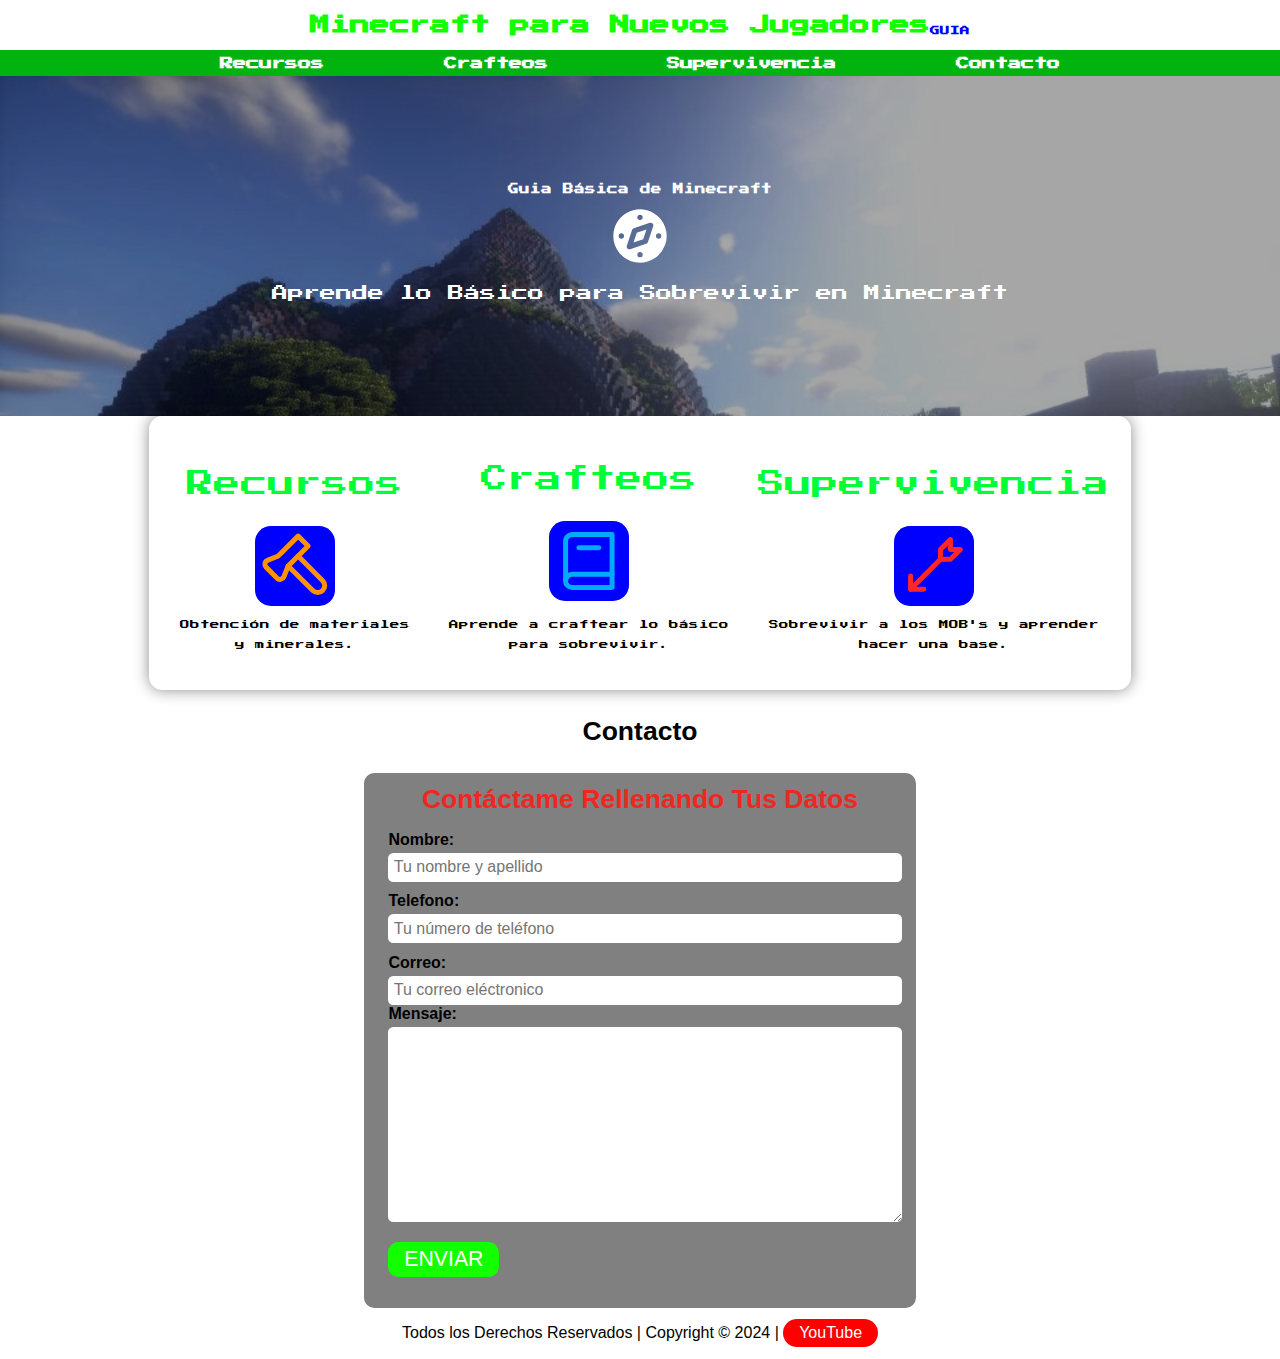
==== index.html @ ecbc934c "pagina acabada" ====
<!DOCTYPE html>
<html lang="es">
<head><!--website-->
    <meta charset="UTF-8">
    <meta name="viewport" content="width=device-width, initial-scale=1.0">
    <title>CraftNuv | Guia para Novatos en Minecraft</title>
    <link rel="stylesheet" href="css/normalize.css">
    <link rel="preconnect" href="https://fonts.googleapis.com">
    <link rel="preconnect" href="https://fonts.gstatic.com" crossorigin>
    <link href="https://fonts.googleapis.com/css2?family=Press+Start+2P&display=swap" rel="stylesheet">
    <link rel="stylesheet" href="css/styles.css">
</head>
<body><!--titulo-->
    <header>
        <h1 class="titulo">Minecraft para Nuevos Jugadores<span>GUIA</span></h1>
    </header><!--navegacion-->
    <div class="bg-secundario">
        <nav class="navegacion-principal contenedor">
            <a class="navegacion-principal"href="recursos.html">Recursos</a>
            <a class="navegacion-principal"href="crafteos.html">Crafteos</a>
            <a class="navegacion-principal"href="supervivencia.html">Supervivencia</a>
            <a class="navegacion-principal"href="contacto.html">Contacto</a>
        </nav>
    </div><!--portada-->
    <section class="hero">
        <div class="contenido-hero">
            <h2>Guia Básica de Minecraft</h2>
            <svg xmlns="http://www.w3.org/2000/svg" class="icon icon-tabler icon-tabler-compass-filled" width="64" height="64" viewBox="0 0 24 24" stroke-width="1.5" stroke="#00abfb" fill="none" stroke-linecap="round" stroke-linejoin="round">
                <path stroke="none" d="M0 0h24v24H0z" fill="none"/>
                <path d="M17 3.34a10 10 0 1 1 -15 8.66l.005 -.324a10 10 0 0 1 14.995 -8.336zm-5 14.66a1 1 0 1 0 0 2a1 1 0 0 0 0 -2zm3.684 -10.949l-6 2a1 1 0 0 0 -.633 .633l-2.007 6.026l-.023 .086l-.017 .113l-.004 .068v.044l.009 .111l.012 .07l.04 .144l.045 .1l.054 .095l.064 .09l.069 .075l.084 .074l.098 .07l.1 .054l.078 .033l.105 .033l.109 .02l.043 .005l.068 .004h.044l.111 -.009l.07 -.012l.02 -.006l.019 -.002l.074 -.022l6 -2a1 1 0 0 0 .633 -.633l2 -6a1 1 0 0 0 -1.265 -1.265zm-1.265 2.529l-1.21 3.629l-3.629 1.21l1.21 -3.629l3.629 -1.21zm-9.419 1.42a1 1 0 1 0 0 2a1 1 0 0 0 0 -2zm14 0a1 1 0 1 0 0 2a1 1 0 0 0 0 -2zm-7 -7a1 1 0 1 0 0 2a1 1 0 0 0 0 -2z" stroke-width="0" fill="currentColor" />
            </svg>
            <p>Aprende lo Básico para Sobrevivir en Minecraft</p>
        </div>
    </section>
    <main class="contenedor sombra">
        <div class="micontenido">
            <section class="contenido"><!--contenido-->
                <h3>Recursos</h3>
                <div class="icono">
                    <svg xmlns="http://www.w3.org/2000/svg" class="icon icon-tabler icon-tabler-axe"
                    width="84" height="84" viewBox="0 0 24 24" stroke-width="1.5" stroke="#ff9300" fill="none" stroke-linecap="round" stroke-linejoin="round">
                    <path stroke="none" d="M0 0h24v24H0z" fill="none"/>
                    <path d="M13 9l7.383 7.418c.823 .82 .823 2.148 0 2.967a2.11 2.11 0 0 1 -2.976 0l-7.407 -7.385" />
                    <path d="M6.66 15.66l-3.32 -3.32a1.25 1.25 0 0 1 .42 -2.044l3.24 -1.296l6 -6l3 3l-6 6l-1.296 3.24a1.25 1.25 0 0 1 -2.044 .42z" />
                </svg>
                </div>
                <p>Obtención de materiales y minerales.</p>
            </section>
            <section class="contenido">
                <h3>Crafteos</h3>
                <div class="icono">
                    <svg xmlns="http://www.w3.org/2000/svg" class="icon icon-tabler icon-tabler-book-2"
                    width="84" height="84" viewBox="0 0 24 24" stroke-width="1.5" stroke="#00abfb" fill="none" stroke-linecap="round" stroke-linejoin="round">
                    <path stroke="none" d="M0 0h24v24H0z" fill="none"/>
                    <path d="M19 4v16h-12a2 2 0 0 1 -2 -2v-12a2 2 0 0 1 2 -2h12z" />
                    <path d="M19 16h-12a2 2 0 0 0 -2 2" />
                    <path d="M9 8h6" />
                </svg>
                </div>
                <p class="contenido">Aprende a craftear lo básico para sobrevivir.</p>
            </section>
            <section class="contenido">
                <h3>Supervivencia</h3>
                <div class="icono">
                    <svg xmlns="http://www.w3.org/2000/svg" class="icon icon-tabler icon-tabler-archery-arrow"
                    width="84" height="84" viewBox="0 0 24 24" stroke-width="1.5" stroke="#ff2825" fill="none" stroke-linecap="round" stroke-linejoin="round">
                    <path stroke="none" d="M0 0h24v24H0z" fill="none"/>
                    <path d="M14 7v3h3l3 -3h-3v-3z" />
                    <path d="M14 10l-9 9" />
                    <path d="M5 15v4h4" />
                </svg>
                </div>
                <p>Sobrevivir a los MOB's y aprender hacer una base.</p>
            </section>
        </div>
    </main>
        <section><!--contacto-->
            <h3 class="textonormal">Contacto</h3>
            <form class="formulario" action="">
                <fieldset>
                    <legend>Contáctame Rellenando Tus Datos</legend>
                    <div class="contenedor-campos">
                        <div class="campo">
                            <div>
                                <label for="">Nombre:</label>
                                <input class="input-text" type="text" name="nombre" placeholder="Tu nombre y apellido">        
                            </div>
                        </div>
                        <div class="campo">
                            <div>
                                <label for="">Telefono:</label>
                                <input class="input-text" type="tel" name="" id="" placeholder="Tu número de teléfono">
                            </div>
                        </div>
                        <div class="campo">
                            <div>
                                <label for="">Correo:</label>
                                <input class="input-text" type="email" name="correo electronico" id="" placeholder="Tu correo eléctronico">
                        </div>
                        <div class="campo">
                            <div>
                                <label for="">Mensaje:</label>
                                <textarea class="input-text" name="mensaje" id="" cols="30" rows="10"></textarea>
                            </div>
                        </div>
                        <div>
                            <input class="boton"type="submit" value="Enviar">
                        </div>
                    </div><!--contenedor campos-->
                </fieldset>
            </form>
        </section><!--pie-->
    <footer class="centrado">
        <p class="textonormal">Todos los Derechos Reservados | Copyright &copy; 2024 | <a class="youtube"href="https://youtube.com/@Crafter199YT">YouTube</a></p>
    </footer>
</body>
</html>
---- css/styles.css ----
:root{
    --blanco: #ffffff;
    --negro: #000000;
    --verde1: #13FF00;
    --verde2: #00FF36;
    --verde3: #00B30E;
    --verde4: #0A8100;
    --azul1: #0000ff;
    --rojo1: #F02721;
    /*tamaño fuentes*/
    --pequeño:16px;
    --mediadno:32px;
    --grande:64px;
}

html{
    font-size: 33.2%;
}

body{
    font-family: "Press Start 2P", sans-serif;
    font-size: var(--pequeño); /*1rem = 16px*/
}

/*utilidades*/
.contenedor{
    width: 75%;
    margin: 0 auto;
}

.bg-secundario{
    background-color: var(--verde3);
}

.boton{
    background-color: var(--verde1);
    color: var(--blanco);
    padding: 1rem 3rem;
    margin-top: 1rem;
    text-align: center;
    font-size: 2.5rem;
    text-decoration: none;
    text-transform: uppercase;
    font-weight: 500;
    border-radius: 2rem;
    width: 90%;
    border: none;
}

@media (min-width: 480px) {
    .boton{
        width: auto;
    }
}

.centrado{
    text-align: center;
}

.youtube{
    font-family: "Robotop", sans-serif;
    text-align: center;
    color: var(--blanco);
    text-decoration: none;
    background-color: red;
    padding: 1rem 3rem;
    border-radius:10rem;
}

h1{
    font-size: 2rem;
}

h2{
    font-size: 2rem;
}

h3{
    font-size: 5rem;
}

h1,h2,h3{
    text-align: center;
}

fieldset{
    border: none;
}

.sombra{
    -webkit-box-shadow: 0px 0px 15px 0px rgba(0,0,0,0.45);
    -moz-box-shadow: 0px 0px 15px 0px rgba(0,0,0,0.45);
    box-shadow: 0px 0px 15px 0px rgba(0,0,0,0.45);
    background-color: white;
    padding: 2rem;
    border-radius: 2.5rem;
}

.titulo{
    color: var(--verde1);
    text-align: center;
    font-size: 3.8rem;
}

.titulo span{
    color: var(--azul1);
    font-size: 1.8rem;
}

.navegacion-principal{
    display: flex;
    flex-direction: column;
    justify-content: space-around;
    background-color: var(--verde3);
}

@media (min-width: 700px) {
    .navegacion-principal{
        flex-direction: row;
    }
    
}

.textonormal{
    font-family: "Robotop", sans-serif;
}

.navegacion-principal a{
    text-align: center;
    color: var(--blanco);
    text-decoration: none;
    font-size: 2.5rem;
    font-weight: 700;
    padding: 1rem 1rem 1rem 1rem;
}

.navegacion-principal a:hover{
    color: var(--blanco);
    background-color: var(--azul1);
}

/*estilos hero*/
.hero{
    background-image: url(../img/minecraft_shaders_background_960px-529px.jpeg);
    background-repeat: no-repeat;
    background-size: cover;
    height: 64rem;
    position: relative;
}

.boton{
    font-size: 4rem;
}

.contenido-hero{
    background-color: rgba(0, 0, 0, 0.35);
    background-color: rgb(0 0 0 / 35%);
    color: var(--blanco);
    position: absolute;
    top: 0px;
    left: 0px;
    right: 0px;
    bottom: 0px;
    display: flex;
    flex-direction: column;
    text-align: center;
    align-items: center;
    justify-content: center;
}

.informacion{
    display: flex;
}

.micontenido{
    display: flex;
    flex-direction: column;
    align-items: center;
    justify-content: center;
    padding: 1rem 1rem 1rem 1rem;
}

@media (min-width:700px) {
    .micontenido{
        flex-direction: row;
    }
}

.contenido{
    display: flex;
    flex-direction: column;
    align-items: center;
    justify-content: center;
    padding: 1rem 1rem 1rem 1rem;
}

.contenido h3{
    font-weight: normal;
    color: var(--verde2);
}

.contenido p{
    font-size: 1.8rem;
    line-height: 2;
    text-align: center;
}

.icono{
    height: 15rem;
    width: 15rem;
    background-color: var(--azul1);
    border-radius: 20%;
    display: flex;
    justify-content: center;
    align-items: center;
}

.formulario{
    background-color: gray;
    font-family: "Robotop", sans-serif;
    width: min(100rem, 100%);
    font-weight: bold;
    margin: 0 auto;
    padding: 2rem;
    border-radius: 2rem;
}

.formulario legend{
    text-align: center;
    font-size: 5rem;
    margin-bottom: 2rem;
    color: var(--rojo1);
}

.campo{
    margin-bottom: 2rem;
}

.campo label{
    text-align: justify;
    display: block;
    margin-bottom: 0.7rem;
}

.input-text{
    width: 100%;
    border: none;
    padding: 1rem;
    border-radius: 1rem;
}

footer{
    text-align: center;
}
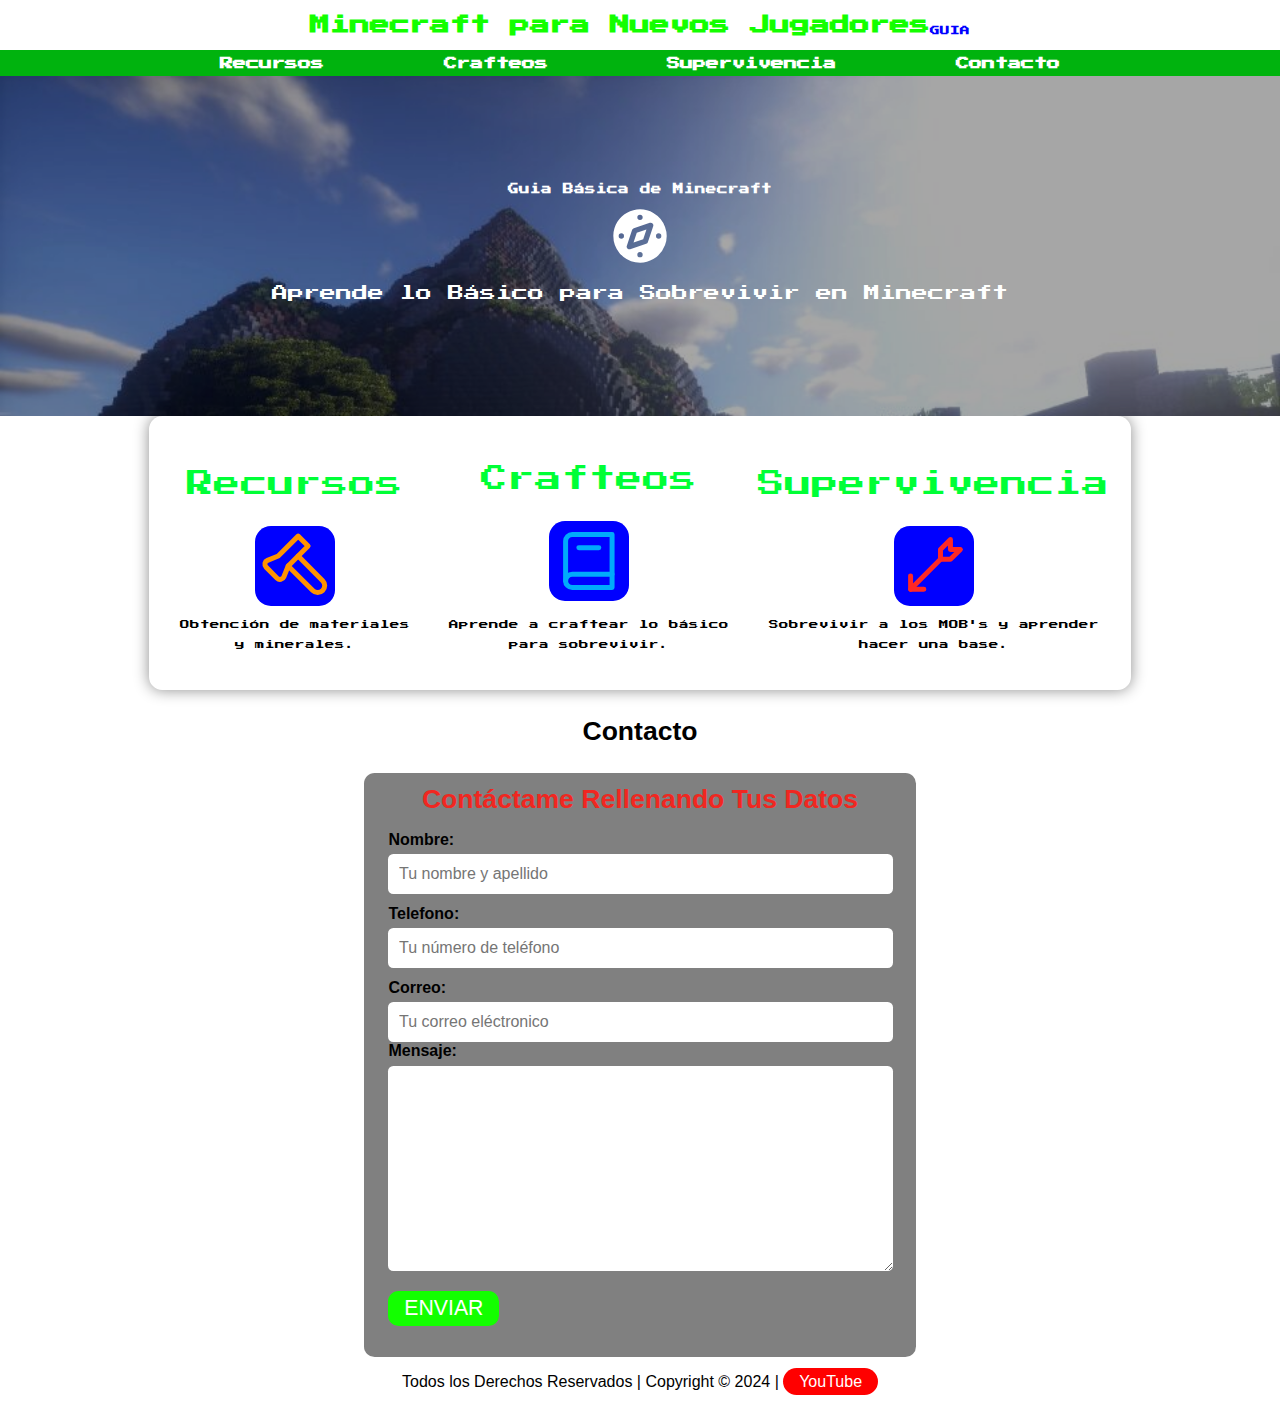
==== commit bc401859: "Cambios 13/05/2024-10:01" ====
--- a/index.html
+++ b/index.html
@@ -111,7 +111,7 @@
             </form>
         </section><!--pie-->
     <footer class="centrado">
-        <p class="textonormal">Todos los Derechos Reservados | Copyright &copy; 2024 | <a class="youtube"href="https://youtube.com/@Crafter199YT">YouTube</a></p>
+        <p class="textonormal">Todos los Derechos Reservados | Copyright &copy; 2024 | <a class="youtube"href="https://www.youtube.com/channel/UCPRHsKnM2JySrFyZ7wmG94g">YouTube</a></p>
     </footer>
 </body>
 </html>
--- a/css/styles.css
+++ b/css/styles.css
@@ -239,13 +239,13 @@
 .campo label{
     text-align: justify;
     display: block;
-    margin-bottom: 0.7rem;
+    margin-bottom: 1rem;
 }
 
 .input-text{
-    width: 100%;
+    width: 96%;
     border: none;
-    padding: 1rem;
+    padding: 2rem;
     border-radius: 1rem;
 }
 
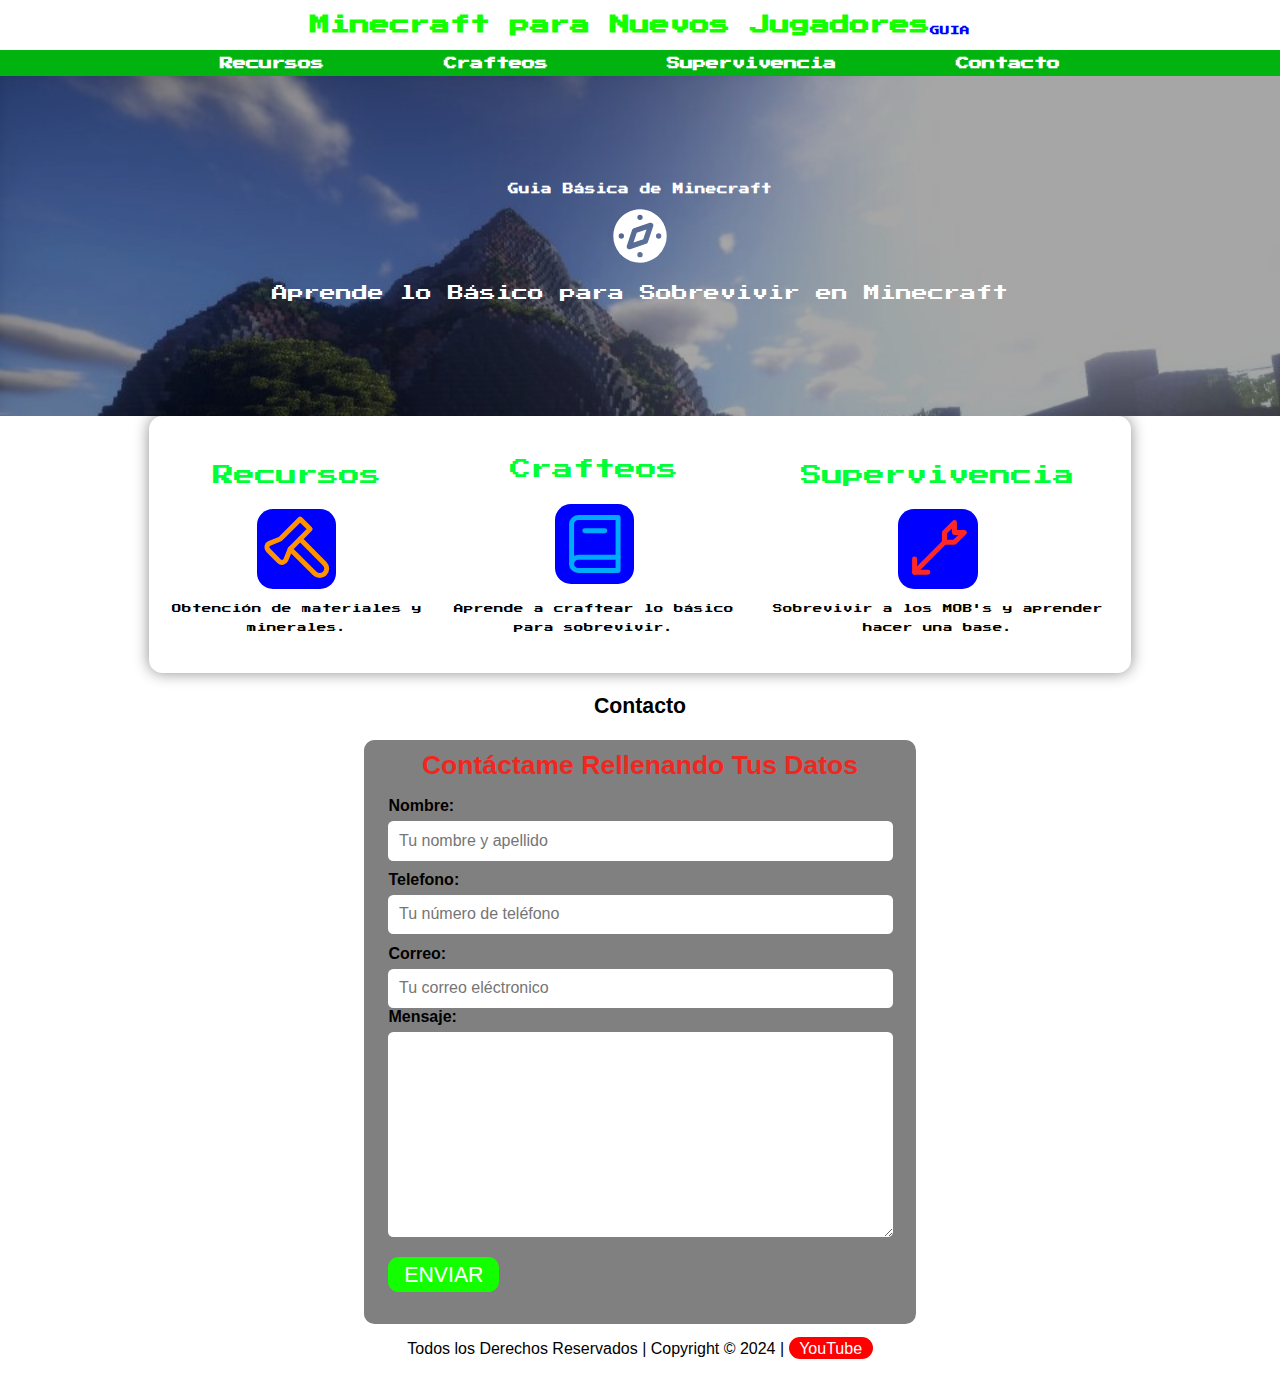
==== commit 4bce1dab: "Cambios Realizados 13/05/2024-10:36" ====
--- a/index.html
+++ b/index.html
@@ -111,7 +111,7 @@
             </form>
         </section><!--pie-->
     <footer class="centrado">
-        <p class="textonormal">Todos los Derechos Reservados | Copyright &copy; 2024 | <a class="youtube"href="https://www.youtube.com/channel/UCPRHsKnM2JySrFyZ7wmG94g">YouTube</a></p>
+        <p class="textonormal">Todos los Derechos Reservados | Copyright &copy; 2024 |  <a class="youtube"href="https://www.youtube.com/channel/UCPRHsKnM2JySrFyZ7wmG94g">YouTube</a></p>
     </footer>
 </body>
 </html>
--- a/css/styles.css
+++ b/css/styles.css
@@ -63,7 +63,7 @@
     color: var(--blanco);
     text-decoration: none;
     background-color: red;
-    padding: 1rem 3rem;
+    padding: 0.5rem 2rem;
     border-radius:10rem;
 }
 
@@ -76,7 +76,7 @@
 }
 
 h3{
-    font-size: 5rem;
+    font-size: 4rem;
 }
 
 h1,h2,h3{
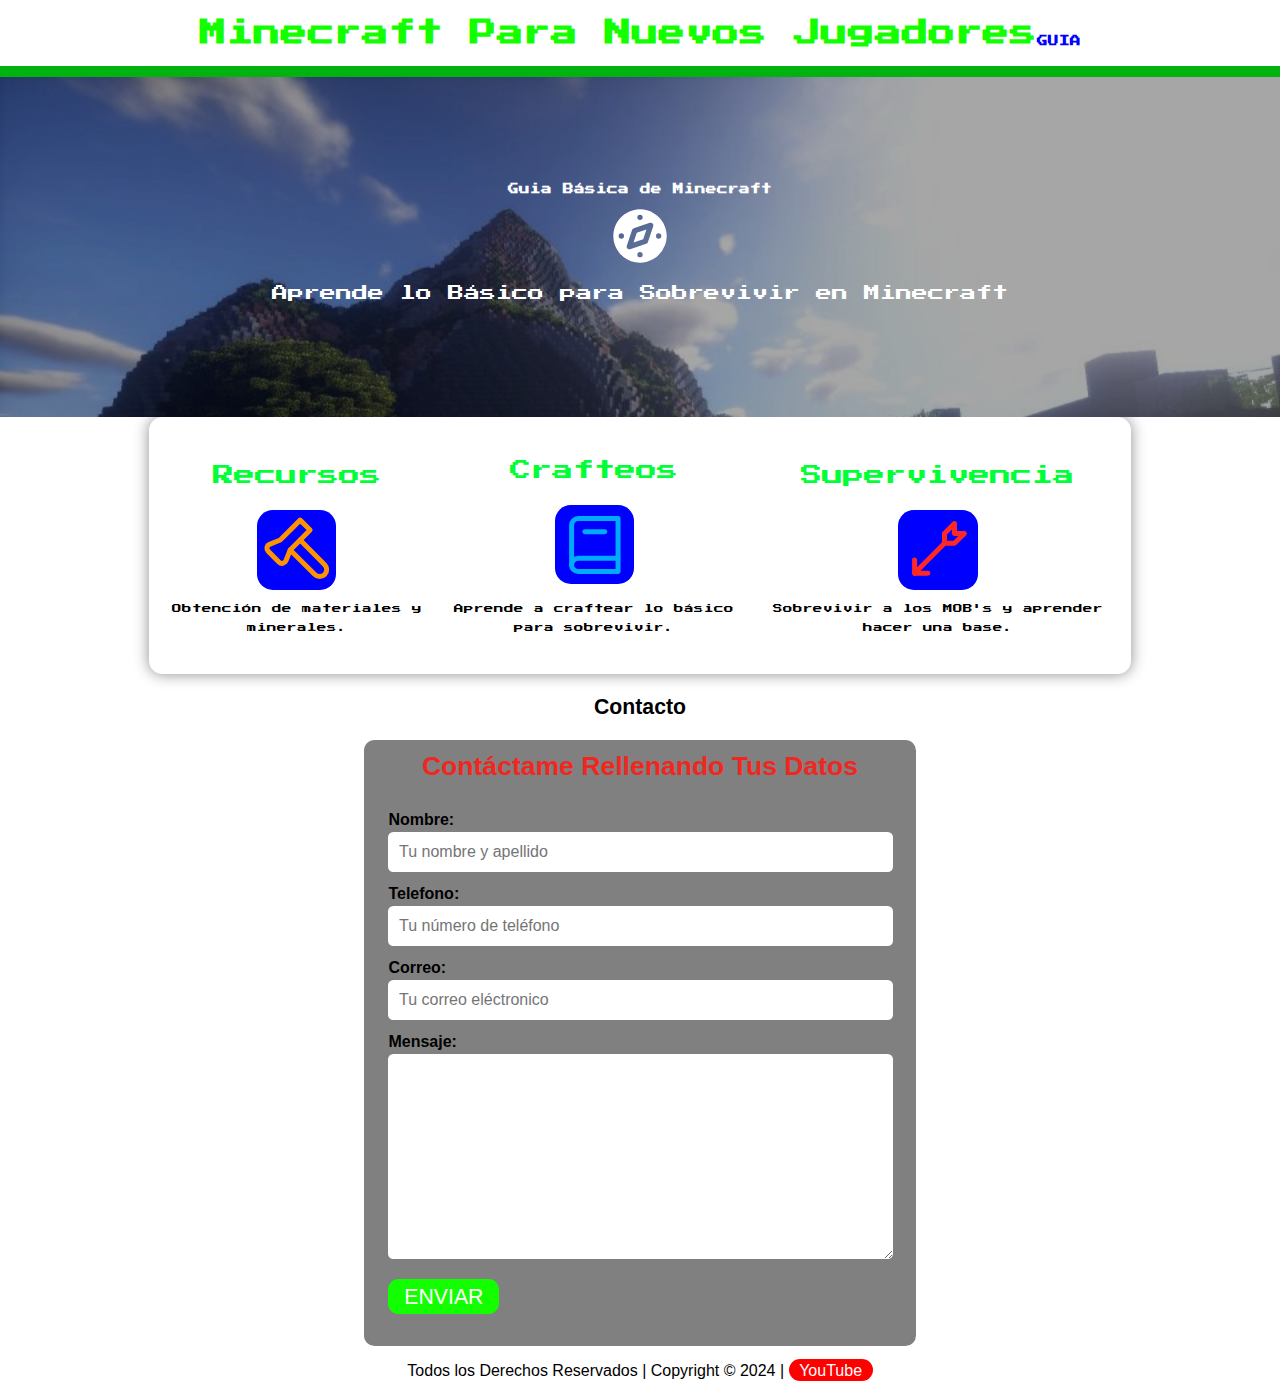
==== commit a2e67960: "Cambios Realizados 13/05/2024-12:36" ====
--- a/index.html
+++ b/index.html
@@ -12,14 +12,14 @@
 </head>
 <body><!--titulo-->
     <header>
-        <h1 class="titulo">Minecraft para Nuevos Jugadores<span>GUIA</span></h1>
+        <h1 class="titulo">Minecraft Para Nuevos Jugadores<span>GUIA</span></h1>
     </header><!--navegacion-->
     <div class="bg-secundario">
         <nav class="navegacion-principal contenedor">
-            <a class="navegacion-principal"href="recursos.html">Recursos</a>
-            <a class="navegacion-principal"href="crafteos.html">Crafteos</a>
-            <a class="navegacion-principal"href="supervivencia.html">Supervivencia</a>
-            <a class="navegacion-principal"href="contacto.html">Contacto</a>
+            <a class="navegacion-principal" href="recursos.html"></a>
+            <a class="navegacion-principal" href="crafteos.html"></a>
+            <a class="navegacion-principal" href="supervivencia.html"></a>
+            <a class="navegacion-principal" href="contacto.html"></a>
         </nav>
     </div><!--portada-->
     <section class="hero">
--- a/css/styles.css
+++ b/css/styles.css
@@ -99,12 +99,12 @@
 .titulo{
     color: var(--verde1);
     text-align: center;
-    font-size: 3.8rem;
+    font-size: 5rem;
 }
 
 .titulo span{
     color: var(--azul1);
-    font-size: 1.8rem;
+    font-size: 2rem;
 }
 
 .navegacion-principal{
@@ -239,7 +239,8 @@
 .campo label{
     text-align: justify;
     display: block;
-    margin-bottom: 1rem;
+    margin-bottom: 0.5rem;
+    margin-top: 2.5rem;
 }
 
 .input-text{
@@ -251,4 +252,4 @@
 
 footer{
     text-align: center;
-}+}
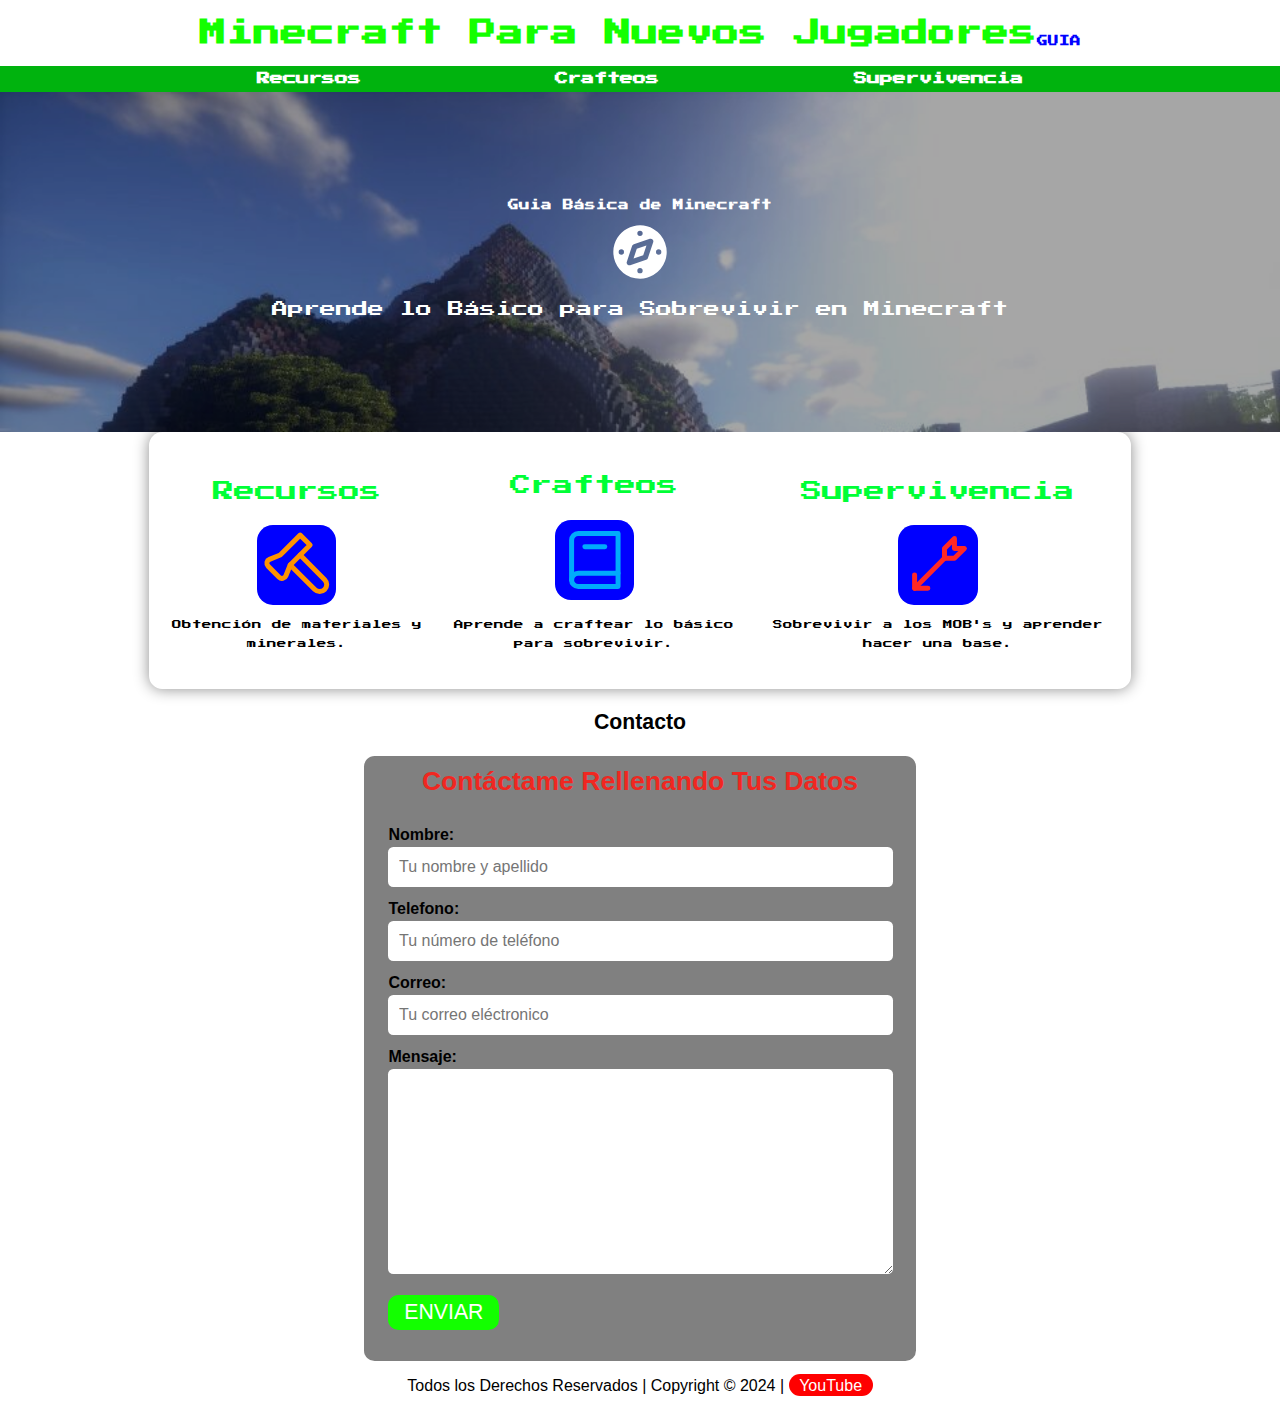
==== commit bf48f42f: "Cambios Realizados 13/05/2024-12:47" ====
--- a/index.html
+++ b/index.html
@@ -16,10 +16,9 @@
     </header><!--navegacion-->
     <div class="bg-secundario">
         <nav class="navegacion-principal contenedor">
-            <a class="navegacion-principal" href="recursos.html"></a>
-            <a class="navegacion-principal" href="crafteos.html"></a>
-            <a class="navegacion-principal" href="supervivencia.html"></a>
-            <a class="navegacion-principal" href="contacto.html"></a>
+            <a class="navegacion-principal" href="recursos.html">Recursos</a>
+            <a class="navegacion-principal" href="crafteos.html">Crafteos</a>
+            <a class="navegacion-principal" href="supervivencia.html">Supervivencia</a>
         </nav>
     </div><!--portada-->
     <section class="hero">
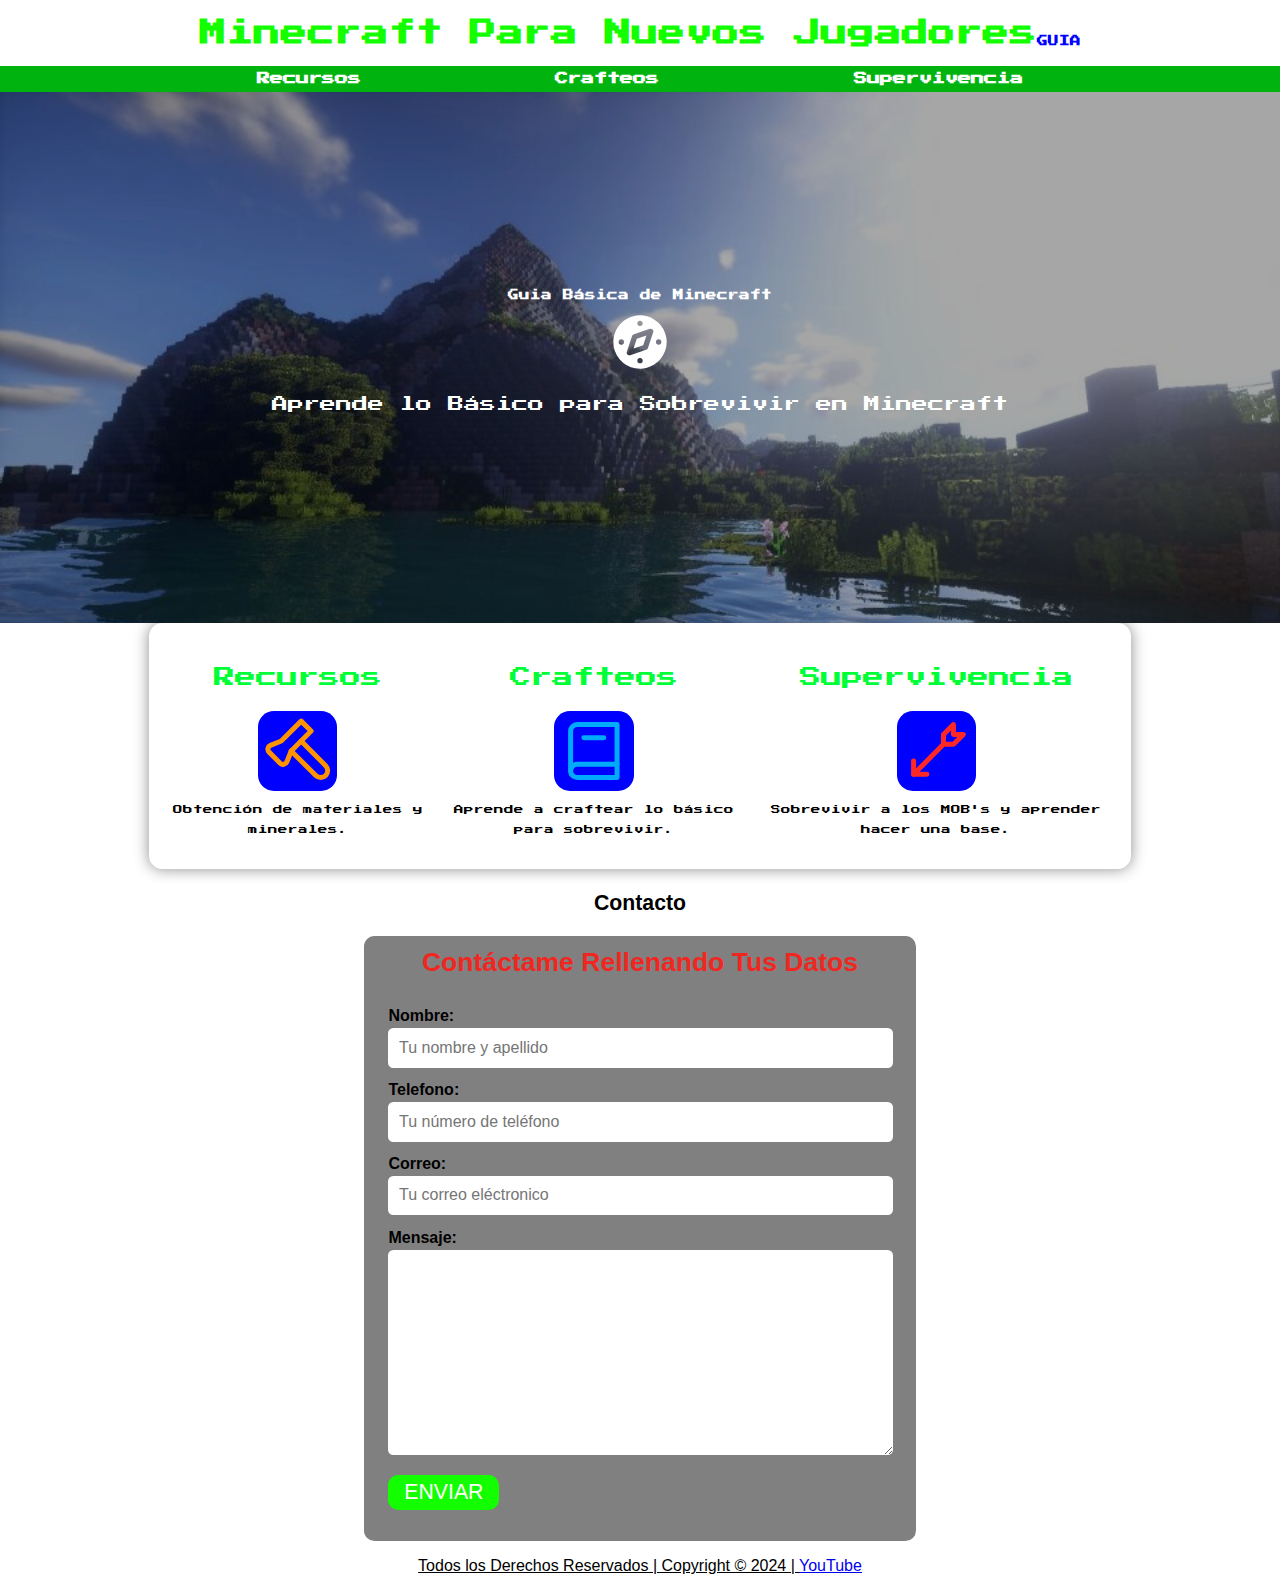
==== commit cc6a6b6a: "Cambios Realizados 13/05/2024-12:59" ====
--- a/index.html
+++ b/index.html
@@ -28,7 +28,7 @@
                 <path stroke="none" d="M0 0h24v24H0z" fill="none"/>
                 <path d="M17 3.34a10 10 0 1 1 -15 8.66l.005 -.324a10 10 0 0 1 14.995 -8.336zm-5 14.66a1 1 0 1 0 0 2a1 1 0 0 0 0 -2zm3.684 -10.949l-6 2a1 1 0 0 0 -.633 .633l-2.007 6.026l-.023 .086l-.017 .113l-.004 .068v.044l.009 .111l.012 .07l.04 .144l.045 .1l.054 .095l.064 .09l.069 .075l.084 .074l.098 .07l.1 .054l.078 .033l.105 .033l.109 .02l.043 .005l.068 .004h.044l.111 -.009l.07 -.012l.02 -.006l.019 -.002l.074 -.022l6 -2a1 1 0 0 0 .633 -.633l2 -6a1 1 0 0 0 -1.265 -1.265zm-1.265 2.529l-1.21 3.629l-3.629 1.21l1.21 -3.629l3.629 -1.21zm-9.419 1.42a1 1 0 1 0 0 2a1 1 0 0 0 0 -2zm14 0a1 1 0 1 0 0 2a1 1 0 0 0 0 -2zm-7 -7a1 1 0 1 0 0 2a1 1 0 0 0 0 -2z" stroke-width="0" fill="currentColor" />
             </svg>
-            <p>Aprende lo Básico para Sobrevivir en Minecraft</p>
+            <p class="contenido">Aprende lo Básico para Sobrevivir en Minecraft</p>
         </div>
     </section>
     <main class="contenedor sombra">
@@ -56,7 +56,7 @@
                     <path d="M9 8h6" />
                 </svg>
                 </div>
-                <p class="contenido">Aprende a craftear lo básico para sobrevivir.</p>
+                <p>Aprende a craftear lo básico para sobrevivir.</p>
             </section>
             <section class="contenido">
                 <h3>Supervivencia</h3>
@@ -110,7 +110,7 @@
             </form>
         </section><!--pie-->
     <footer class="centrado">
-        <p class="textonormal">Todos los Derechos Reservados | Copyright &copy; 2024 |  <a class="youtube"href="https://www.youtube.com/channel/UCPRHsKnM2JySrFyZ7wmG94g">YouTube</a></p>
+        <p class="textonormal subrayado">Todos los Derechos Reservados | Copyright &copy; 2024 | <a href="https://www.youtube.com/channel/UCPRHsKnM2JySrFyZ7wmG94g">YouTube</a></p>
     </footer>
 </body>
 </html>
--- a/css/styles.css
+++ b/css/styles.css
@@ -65,6 +65,7 @@
     background-color: red;
     padding: 0.5rem 2rem;
     border-radius:10rem;
+    text-decoration: none;
 }
 
 h1{
@@ -125,6 +126,10 @@
     font-family: "Robotop", sans-serif;
 }
 
+.subrayado{
+    text-decoration: underline;
+}
+
 .navegacion-principal a{
     text-align: center;
     color: var(--blanco);
@@ -144,7 +149,7 @@
     background-image: url(../img/minecraft_shaders_background_960px-529px.jpeg);
     background-repeat: no-repeat;
     background-size: cover;
-    height: 64rem;
+    height: 100rem;
     position: relative;
 }
 
